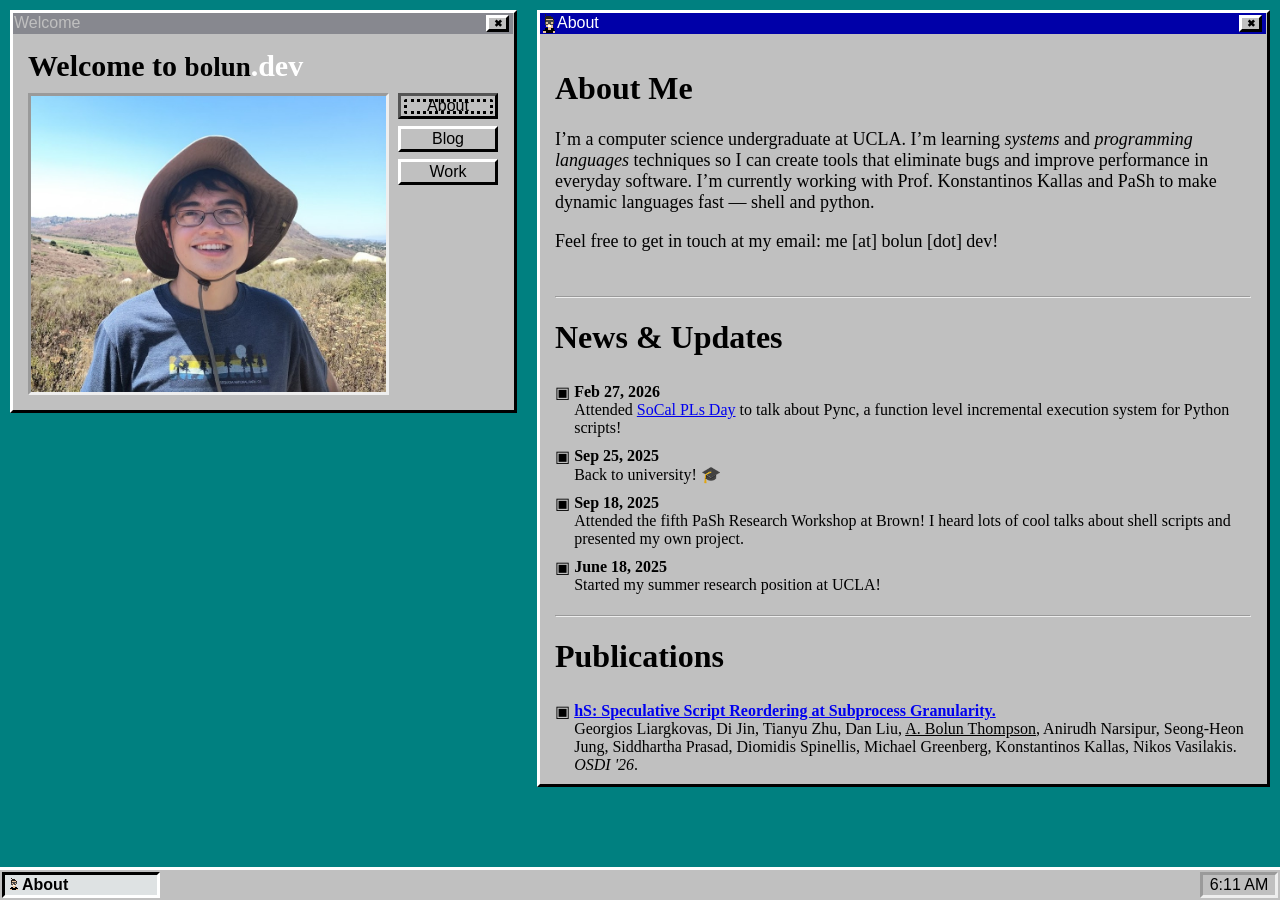
==== about.html @ d0662dd8 "Add files via upload" ====
<!DOCTYPE html>
<html>
<head>
<meta name="viewport" content="width=device-width, initial-scale=1">
<style>
a.link-button, a.link-button:hover, a.link-button:focus {
    text-decoration: none;
    color: inherit;
}
.page {
    display: flex;
    flex-wrap: wrap;
}
p { font-size: 18px; }
ul {
    position: relative;
    list-style: none;
    margin-left: 0;
    padding-left: 1.2em;
}
ul li {
    padding: 5px 0px;
}
ul li:before {
    content: "▣";
    position: absolute;
    left: 0;
}

.box {
    font-family: 'Times New Roman', serif;
    background-color: #c0c0c0;
    border-style: outset;
    border-color: white black black white;
    padding-right: 1px;
    margin:10px;
}
.about-box::-webkit-scrollbar {
    background-color: #e0e3e4;
    width:22px;
}
.about-box::-webkit-scrollbar-thumb {
    background-color: #c0c0c0ff;
    border-style: outset;
    border-color: white black black white;
}
.about-box::-webkit-scrollbar-button:single-button:vertical:decrement {
    background-image: url('uparrow.png');
    background-size: 8px;
    background-position: center center;
    background-repeat: no-repeat;
    background-color: #c0c0c0ff;
    border-style: outset;
    border-color: white black black white;
}
.about-box::-webkit-scrollbar-button:single-button:vertical:decrement:active {
    border-style: solid;
    border-color: #9b9ea3;
}
.about-box::-webkit-scrollbar-button:single-button:vertical:increment {
    background-image: url('downarrow.png');
    background-size: 8px;
    background-position: center center;
    background-repeat: no-repeat;
    background-color: #c0c0c0ff;
    border-style: outset;
    border-color: white black black white;
}
.about-box::-webkit-scrollbar-button:single-button:vertical:increment:active {
    border-style: solid;
    border-color: #9b9ea3;
}
.welcome {
    width:500px;
}
.about {
    flex: 1;
}
.about-box {
    min-width: 300px;
    max-height: 80vh;
    overflow: auto;
}
@media screen and (max-width: 864px) {
  .welcome {
      width: 500px;
      max-width: 94vw;
  }
  .about {
      margin-bottom: 70px;
  }
  .about-box {
      max-height: 100%;
  }
}
.bar {
    display: flex;
    font-family: 'Calibri', sans-serif;
    color: white;
    background-color: #0000a8;
    padding: 1px;
}
.bar-bg {
    color: #c0c0c0;
    background-color: #87888f;
}
.box-content {
    padding: 15px;
}
.flex-content {
    display: flex;
    justify-content: space-between;
}
.picture {
    background-color: #ffffbc;
    border-style: inset;
    border-color: eeeeee;
}
.picture-headshot {
    background-image: url("headshot.jpg");
    width: calc(100% - 115px);
    background-size: cover;
    background-repeat: no-repeat;
    background-position: center center;
    height: 0;
    padding-top: 63.05%;
}
.picture-headshot:hover {
    background-image: url("headshot2.jpg");
    transition-delay:3s;
}
.buttons {
    display: flex;
    flex-direction: column;
    gap: 7px;
}
.button {
    font-family: 'Calibri', sans-serif;
    color: black;
    background-color: #c0c0c0ff;
    border-style: outset;
    border-color: white black black white;
    padding: 1px;
    text-align: center;
    position: relative;
}
.button:active {
    border-style: inset;
    border-color: black white white black;
}
.select:active {
    border-style: solid;
    border-color: black;
}
.selected {
    border-color: black;
}
.select-inner {
    border-style: none;
    border-radius: 2.5px;
    position: absolute;
    top: 2.5px;
    bottom: 2.5px;
    left: 2.5px;
    right: 2.5px;
}
.select:active > .select-inner {
    border-style: dotted;
}
.selected-inner {
    border-style: dotted;
    border-radius: 2.5px;
    position: absolute;
    top: 2.5px;
    bottom: 2.5px;
    left: 2.5px;
    right: 2.5px;
}

.logo {
    display: flex;
    gap: 15px;
}
.logo-img {
    display: block;
    max-height: 50px;
}

.footer {
    position: fixed;
    font-family: 'Calibri', sans-serif;
    background-color: #c0c0c0;
    border-style: outset outset none none;
    border-color: white black black white;
    bottom: 0px;
    width: 100%;
    display: flex;
}
.footer-button {
    font-family: 'Calibri', sans-serif;
    background-color: #dee2e3;
    border-style: inset;
    border-color: black white white black;
    padding: 1px;
    margin: 2px;
}
.footer-time {
    font-family: 'Calibri', sans-serif;
    background-color: #c0c0c0;
    border-style: inset;
    border-color: #eeeeee;
    padding: 1px;
    margin: 2px;
    text-align: center;
}

.mini-icon {
    image-rendering: pixelated;
    object-fit: cover;
    margin-left: 2px;
    margin-right: 2px;
}
</style>
<script type="text/javascript" src="http://ajax.googleapis.com/ajax/libs/jquery/1.7.2/jquery.min.js"></script>
<script type="text/javascript">
$(document).ready(function() {
ShowTime();
});
function ShowTime() {
var dt = new Date();
document.getElementById("lblTime").innerHTML = dt.toLocaleTimeString([], { hour: 'numeric', hour12: true, minute: 'numeric' });
window.setTimeout("ShowTime()", 1000); // Here 1000(milliseconds) means one 1 Sec
}
</script>
</head>
<body style="background-color:#008080ff; margin:0">
<form id="form1" runat="server">

<div class="page">

<div>
<div class="box welcome">
<div class="bar bar-bg">Welcome <div style="flex-grow:1"></div><a class="link-button" style="margin-right:2px;" href="empty.html"><div class="button" style="padding:0px; width:17px; margin:1px; font-size:10px"><b>✖</b></div></a> </div>

<div class="box-content">
<b><span style="font-size:30px">Welcome to <span style="font-family:'Arial Black'; font-size:27px">bolun</span><span style="color: white">.dev</span></span></b>

<div class="flex-content" style="margin-top:10px">

<div class="picture picture-headshot"></div>

<div class="buttons" style="width:100px">
<a class="link-button" href="about.html"><div class="button select selected"><div class="select-inner selected-inner"></div>About</div></a>
<a class="link-button" href="blog.html"><div class="button select"><div class="select-inner"></div>Blog</div></a>
<div class="button select"><div class="select-inner"></div>Work</div>
</div> <!-- end buttons -->

</div> <!-- end flex-content -->
</div> <!-- end box-content -->
</div> <!-- end box -->
</div>

<div class="box about">
<div class="bar"><img class="mini-icon" src="abouticon.png">About<div style="flex-grow:1"></div><a class="link-button" style="margin-right:2px;" href="index.html"><div class="button" style="padding:0px; width:17px; margin:1px; font-size:10px"><b>✖</b></div></a> </div>

<div class="box-content about-box">
<h1><b>About Me</b></h1>
<p>I’m a computer science undergraduate at UCLA. I’m learning <i>systems</i> and <i>programming languages</i> techniques so I can create tools that eliminate bugs and improve performance in everyday software. I’m currently working with Prof. Konstantinos Kallas and PaSh to make dynamic languages fast — shell and python.</p>
<p>Feel free to get in touch at my email: me [at] bolun [dot] dev!</p><br>
<hr />

<h1><b>News & Updates</b></h1>
<ul>
    <li><b>Feb 27, 2026</b><br>Attended <a href="https://socalpls.github.io/">SoCal PLs Day</a> to talk about Pync, a function level incremental execution system for Python scripts!</li>
    <li><b>Sep 25, 2025</b><br>Back to university! 🎓</li>
    <li><b>Sep 18, 2025</b><br>Attended the fifth PaSh Research Workshop at Brown! I heard lots of cool talks about shell scripts and presented my own project.</li>
    <li><b>June 18, 2025</b><br>Started my summer research position at UCLA!</li>
</ul>
<hr />

<h1><b>Publications</b></h1>
<ul>
    <li><b><a href="https://atlas.cs.brown.edu/pdf/hs:osdi:2026.pdf">hS: Speculative Script Reordering at Subprocess Granularity.</a></b><br>Georgios Liargkovas, Di Jin, Tianyu Zhu, Dan Liu, <u>A. Bolun Thompson</u>, Anirudh Narsipur, Seong-Heon Jung, Siddhartha Prasad, Diomidis Spinellis, Michael Greenberg, Konstantinos Kallas, Nikos Vasilakis. <i>OSDI '26</i>.</li>
    <li><b>Pync: Function Level Incremental Execution for Python Scripts.</b><br><u>A. Bolun Thompson</u>. <i>PLDI 2026 Student Research Competition</i>.</li>
</ul>
<hr />

<h1><b>Education</b></h1>
<div class="logo">
    <div style="align-content: center;"><div class="picture"><img class="logo-img" src="ucla.jpg"></div></div>
    <div>
        <p><b><span style="font-size:20px">UCLA</span></b><br>
        Computer Science • Expected Jun 2028</p>
    </div>
</div>
<hr />

<h1><b>Experience</b></h1>
<div class="logo">
    <div style="align-content: center;"><div class="picture"><img class="logo-img" src="pash.jpg"></div></div>
    <p><b><span style="font-size:20px">Programmable Software Systems Lab • UCLA</span></b><br>
    Research Assistant • Nov 2024 - Present<br>
    Advisor: <a href="https://angelhof.github.io/">Konstantinos Kallas</a></p>
</div>
</div> <!-- end box content -->

</div> <!-- end box about -->

</div> <!-- end page -->

<div class="footer">
<div class="footer-button" style="width:150px"><img class="mini-icon" src="abouticon.png"><b>About</b></div>
<div style="flex-grow:1"></div>
<div class="footer-time" style="width:70px"><label id="lblTime"></label></div>
</div>

</body>
</html>
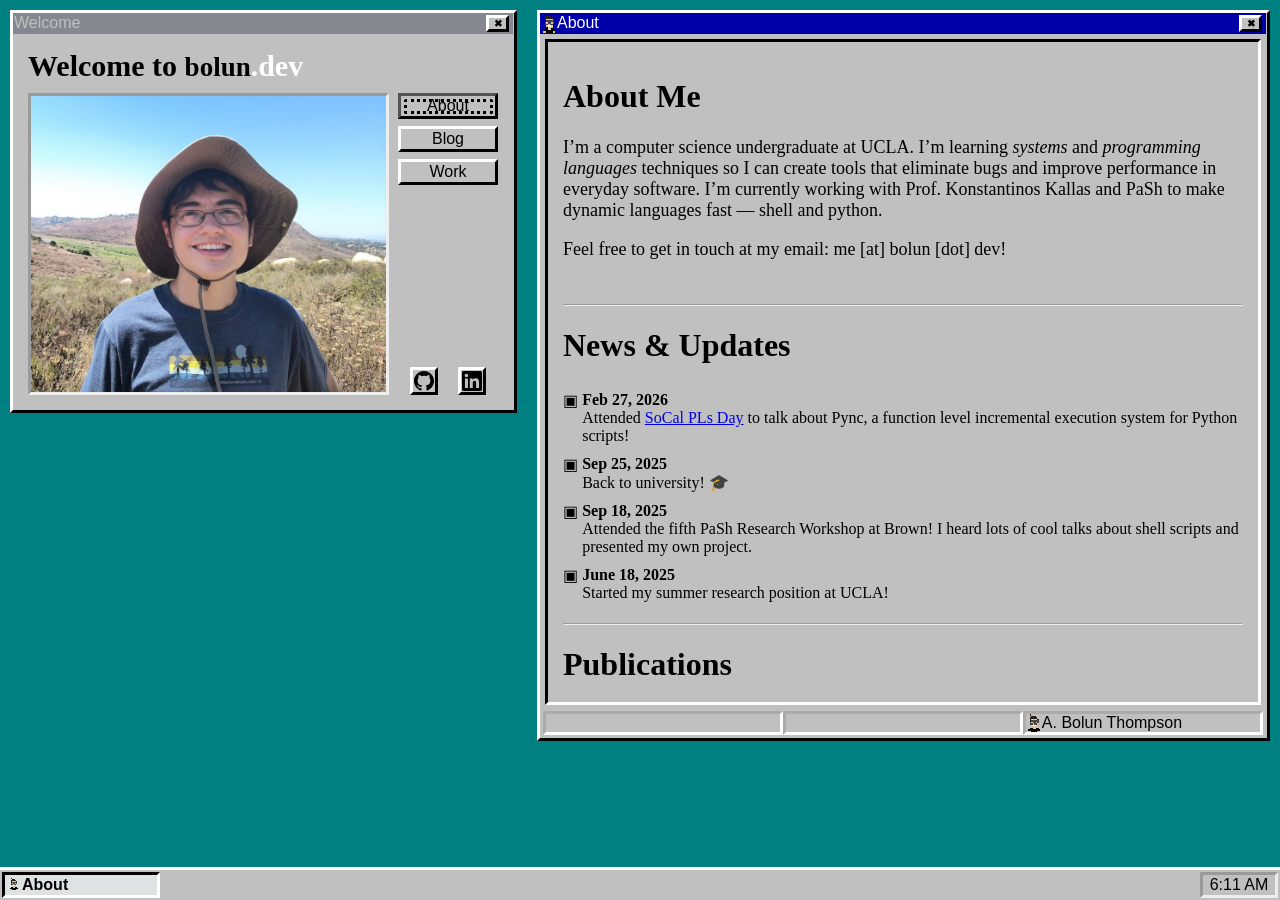
==== commit 4cc6d6ba: "Move images to folder" ====
--- a/about.html
+++ b/about.html
@@ -3,7 +3,7 @@
 <head>
 <meta name="viewport" content="width=device-width, initial-scale=1">
 <style>
-a.link-button, a.link-button:hover, a.link-button:focus {
+a.link-button, a.link-button:hover, a.link-button:focus, a.link-button:active {
     text-decoration: none;
     color: inherit;
 }
@@ -45,7 +45,7 @@
     border-color: white black black white;
 }
 .about-box::-webkit-scrollbar-button:single-button:vertical:decrement {
-    background-image: url('uparrow.png');
+    background-image: url('images/uparrow.png');
     background-size: 8px;
     background-position: center center;
     background-repeat: no-repeat;
@@ -58,7 +58,7 @@
     border-color: #9b9ea3;
 }
 .about-box::-webkit-scrollbar-button:single-button:vertical:increment {
-    background-image: url('downarrow.png');
+    background-image: url('images/downarrow.png');
     background-size: 8px;
     background-position: center center;
     background-repeat: no-repeat;
@@ -78,8 +78,11 @@
 }
 .about-box {
     min-width: 300px;
-    max-height: 80vh;
+    max-height: 70vh;
     overflow: auto;
+    border-style: solid;
+    border-color: black white white black;
+    margin: 5px;
 }
 @media screen and (max-width: 864px) {
   .welcome {
@@ -117,7 +120,7 @@
     border-color: eeeeee;
 }
 .picture-headshot {
-    background-image: url("headshot.jpg");
+    background-image: url("images/headshot.jpg");
     width: calc(100% - 115px);
     background-size: cover;
     background-repeat: no-repeat;
@@ -126,7 +129,7 @@
     padding-top: 63.05%;
 }
 .picture-headshot:hover {
-    background-image: url("headshot2.jpg");
+    background-image: url("images/headshot2.jpg");
     transition-delay:3s;
 }
 .buttons {
@@ -176,6 +179,11 @@
     left: 2.5px;
     right: 2.5px;
 }
+.socials {
+    display: flex;
+    justify-content: center;
+    gap: 20px;
+}
 
 .logo {
     display: flex;
@@ -184,6 +192,19 @@
 .logo-img {
     display: block;
     max-height: 50px;
+}
+.box-footer {
+    display: flex;
+    font-family: 'Calibri', sans-serif;
+    background-color: #c0c0c0;
+    padding: 1px;
+    margin: 2px;
+}
+.box-toe {
+    display: flex;
+    flex-grow: 1;
+    border-style: inset;
+    border-color: white;
 }
 
 .footer {
@@ -253,6 +274,11 @@
 <a class="link-button" href="about.html"><div class="button select selected"><div class="select-inner selected-inner"></div>About</div></a>
 <a class="link-button" href="blog.html"><div class="button select"><div class="select-inner"></div>Blog</div></a>
 <div class="button select"><div class="select-inner"></div>Work</div>
+<div style="flex-grow:1"></div>
+<div class="socials">
+<a class="link-button" href="https://github.com/bolunthompson" target="_blank" rel="noopener noreferrer" style="font-size:0"><div class="button select"><img style="height:100%"; src="images/github.svg"></div></a>
+<a class="link-button" href="https://linkedin.com/in/bolunthompson" target="_blank" rel="noopener noreferrer" style="font-size:0"><div class="button select"><img style="height:100%"; src="images/linkedin.svg"></div></a>
+</div> <!-- end socials -->
 </div> <!-- end buttons -->
 
 </div> <!-- end flex-content -->
@@ -261,7 +287,7 @@
 </div>
 
 <div class="box about">
-<div class="bar"><img class="mini-icon" src="abouticon.png">About<div style="flex-grow:1"></div><a class="link-button" style="margin-right:2px;" href="index.html"><div class="button" style="padding:0px; width:17px; margin:1px; font-size:10px"><b>✖</b></div></a> </div>
+<div class="bar"><img class="mini-icon" src="images/abouticon.png">About<div style="flex-grow:1"></div><a class="link-button" style="margin-right:2px;" href="index.html"><div class="button" style="padding:0px; width:17px; margin:1px; font-size:10px"><b>✖</b></div></a> </div>
 
 <div class="box-content about-box">
 <h1><b>About Me</b></h1>
@@ -287,7 +313,7 @@
 
 <h1><b>Education</b></h1>
 <div class="logo">
-    <div style="align-content: center;"><div class="picture"><img class="logo-img" src="ucla.jpg"></div></div>
+    <div style="align-content: center;"><div class="picture"><img class="logo-img" src="images/ucla.jpg"></div></div>
     <div>
         <p><b><span style="font-size:20px">UCLA</span></b><br>
         Computer Science • Expected Jun 2028</p>
@@ -297,19 +323,20 @@
 
 <h1><b>Experience</b></h1>
 <div class="logo">
-    <div style="align-content: center;"><div class="picture"><img class="logo-img" src="pash.jpg"></div></div>
+    <div style="align-content: center;"><div class="picture"><img class="logo-img" src="images/pash.jpg"></div></div>
     <p><b><span style="font-size:20px">Programmable Software Systems Lab • UCLA</span></b><br>
     Research Assistant • Nov 2024 - Present<br>
     Advisor: <a href="https://angelhof.github.io/">Konstantinos Kallas</a></p>
 </div>
 </div> <!-- end box content -->
 
+<div class="box-footer"><div class="box-toe" style="flex-grow:3"></div><div class="box-toe" style="flex-grow:3"></div><div class="box-toe" style="flex-grow:1"><img class="mini-icon" src="images/abouticon.png">A. Bolun Thompson</div></div>
 </div> <!-- end box about -->
 
 </div> <!-- end page -->
 
 <div class="footer">
-<div class="footer-button" style="width:150px"><img class="mini-icon" src="abouticon.png"><b>About</b></div>
+<div class="footer-button" style="width:150px"><img class="mini-icon" src="images/abouticon.png"><b>About</b></div>
 <div style="flex-grow:1"></div>
 <div class="footer-time" style="width:70px"><label id="lblTime"></label></div>
 </div>
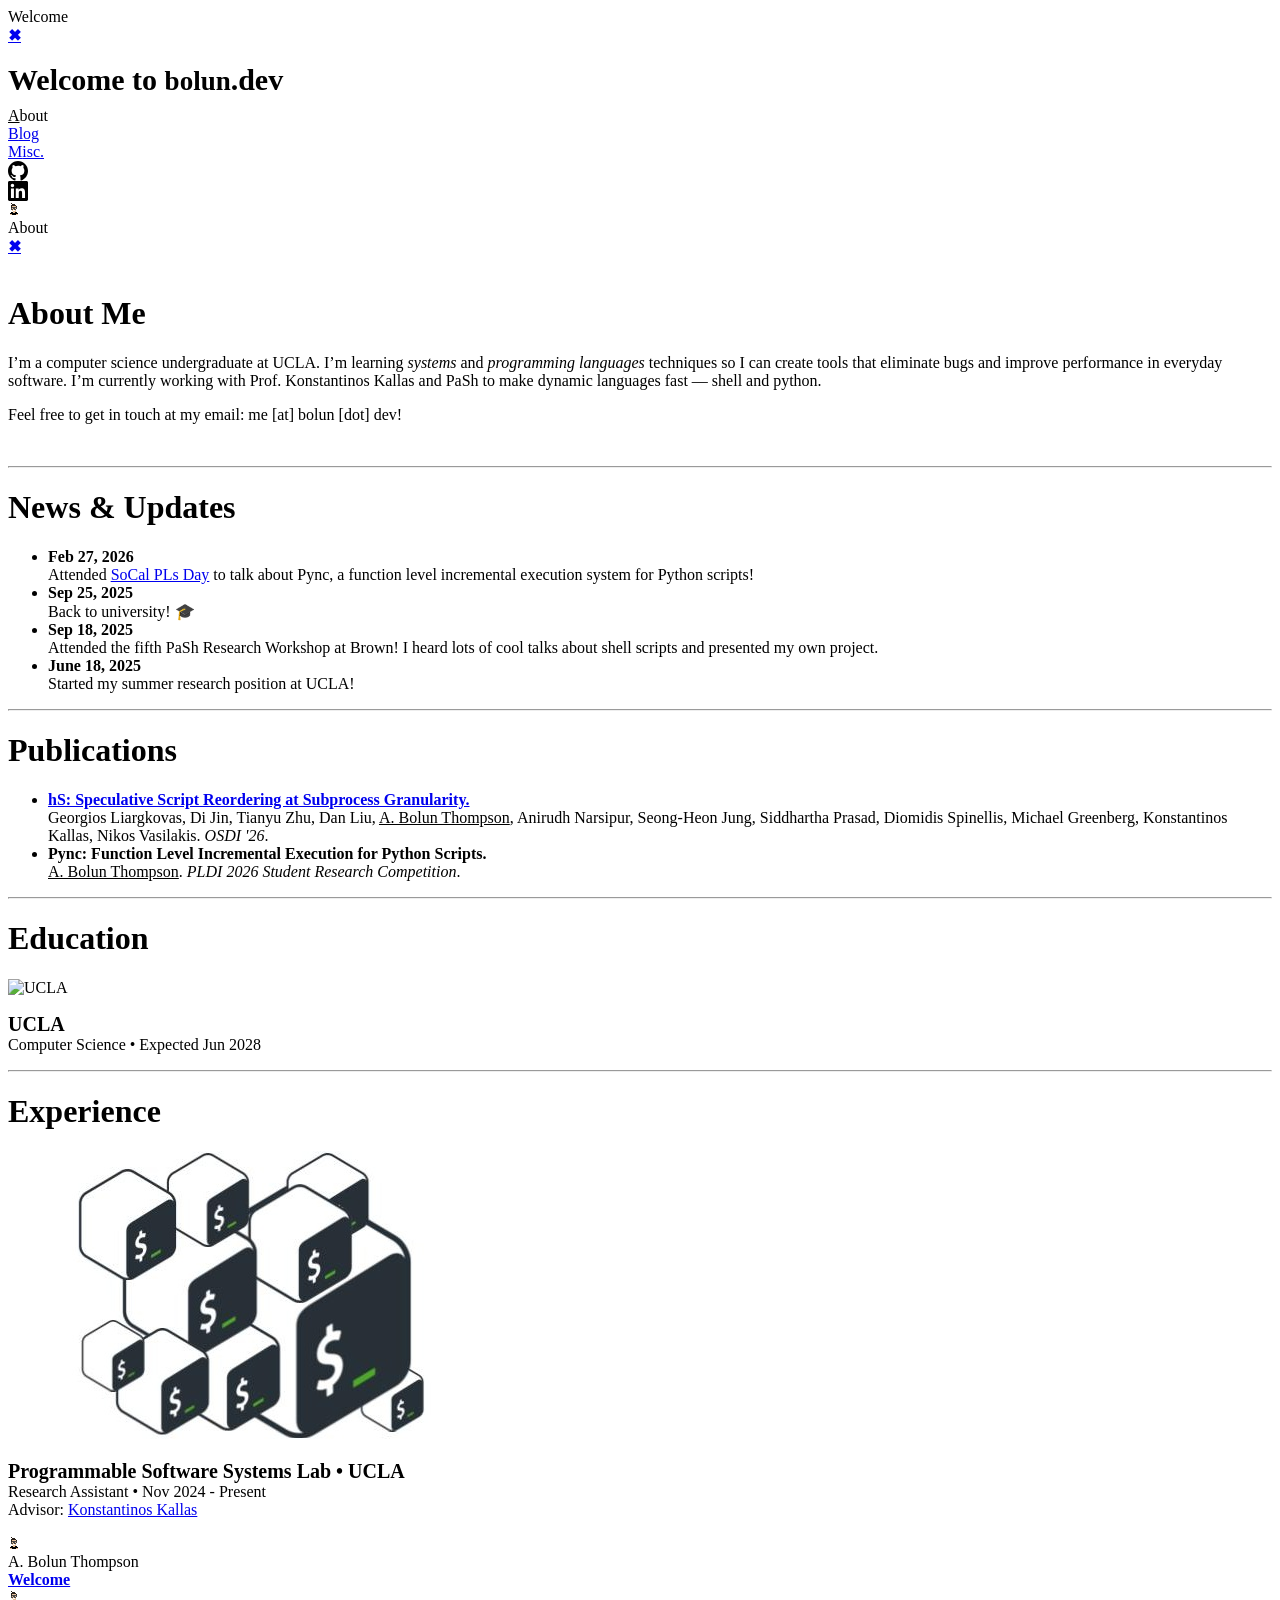
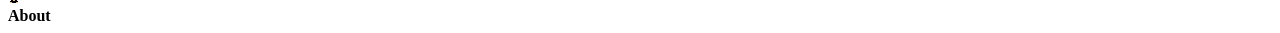
==== commit 329bff96: "Add alt text" ====
--- a/about.html
+++ b/about.html
@@ -1,283 +1,44 @@
 <!DOCTYPE html>
 <html>
 <head>
-<meta name="viewport" content="width=device-width, initial-scale=1">
-<style>
-a.link-button, a.link-button:hover, a.link-button:focus, a.link-button:active {
-    text-decoration: none;
-    color: inherit;
-}
-.page {
-    display: flex;
-    flex-wrap: wrap;
-}
-p { font-size: 18px; }
-ul {
-    position: relative;
-    list-style: none;
-    margin-left: 0;
-    padding-left: 1.2em;
-}
-ul li {
-    padding: 5px 0px;
-}
-ul li:before {
-    content: "▣";
-    position: absolute;
-    left: 0;
-}
+    <meta name="viewport" content="width=device-width, initial-scale=1">
+    <link rel="icon" type="image/png" href="images/bosniper.png"/>
+    <title>About - bolun.dev</title>
 
-.box {
-    font-family: 'Times New Roman', serif;
-    background-color: #c0c0c0;
-    border-style: outset;
-    border-color: white black black white;
-    padding-right: 1px;
-    margin:10px;
-}
-.about-box::-webkit-scrollbar {
-    background-color: #e0e3e4;
-    width:22px;
-}
-.about-box::-webkit-scrollbar-thumb {
-    background-color: #c0c0c0ff;
-    border-style: outset;
-    border-color: white black black white;
-}
-.about-box::-webkit-scrollbar-button:single-button:vertical:decrement {
-    background-image: url('images/uparrow.png');
-    background-size: 8px;
-    background-position: center center;
-    background-repeat: no-repeat;
-    background-color: #c0c0c0ff;
-    border-style: outset;
-    border-color: white black black white;
-}
-.about-box::-webkit-scrollbar-button:single-button:vertical:decrement:active {
-    border-style: solid;
-    border-color: #9b9ea3;
-}
-.about-box::-webkit-scrollbar-button:single-button:vertical:increment {
-    background-image: url('images/downarrow.png');
-    background-size: 8px;
-    background-position: center center;
-    background-repeat: no-repeat;
-    background-color: #c0c0c0ff;
-    border-style: outset;
-    border-color: white black black white;
-}
-.about-box::-webkit-scrollbar-button:single-button:vertical:increment:active {
-    border-style: solid;
-    border-color: #9b9ea3;
-}
-.welcome {
-    width:500px;
-}
-.about {
-    flex: 1;
-}
-.about-box {
-    min-width: 300px;
-    max-height: 70vh;
-    overflow: auto;
-    border-style: solid;
-    border-color: black white white black;
-    margin: 5px;
-}
-@media screen and (max-width: 864px) {
-  .welcome {
-      width: 500px;
-      max-width: 94vw;
-  }
-  .about {
-      margin-bottom: 70px;
-  }
-  .about-box {
-      max-height: 100%;
-  }
-}
-.bar {
-    display: flex;
-    font-family: 'Calibri', sans-serif;
-    color: white;
-    background-color: #0000a8;
-    padding: 1px;
-}
-.bar-bg {
-    color: #c0c0c0;
-    background-color: #87888f;
-}
-.box-content {
-    padding: 15px;
-}
-.flex-content {
-    display: flex;
-    justify-content: space-between;
-}
-.picture {
-    background-color: #ffffbc;
-    border-style: inset;
-    border-color: eeeeee;
-}
-.picture-headshot {
-    background-image: url("images/headshot.jpg");
-    width: calc(100% - 115px);
-    background-size: cover;
-    background-repeat: no-repeat;
-    background-position: center center;
-    height: 0;
-    padding-top: 63.05%;
-}
-.picture-headshot:hover {
-    background-image: url("images/headshot2.jpg");
-    transition-delay:3s;
-}
-.buttons {
-    display: flex;
-    flex-direction: column;
-    gap: 7px;
-}
-.button {
-    font-family: 'Calibri', sans-serif;
-    color: black;
-    background-color: #c0c0c0ff;
-    border-style: outset;
-    border-color: white black black white;
-    padding: 1px;
-    text-align: center;
-    position: relative;
-}
-.button:active {
-    border-style: inset;
-    border-color: black white white black;
-}
-.select:active {
-    border-style: solid;
-    border-color: black;
-}
-.selected {
-    border-color: black;
-}
-.select-inner {
-    border-style: none;
-    border-radius: 2.5px;
-    position: absolute;
-    top: 2.5px;
-    bottom: 2.5px;
-    left: 2.5px;
-    right: 2.5px;
-}
-.select:active > .select-inner {
-    border-style: dotted;
-}
-.selected-inner {
-    border-style: dotted;
-    border-radius: 2.5px;
-    position: absolute;
-    top: 2.5px;
-    bottom: 2.5px;
-    left: 2.5px;
-    right: 2.5px;
-}
-.socials {
-    display: flex;
-    justify-content: center;
-    gap: 20px;
-}
+    <link rel="stylesheet" type="text/css" href="styles/colors.css">
+    <link rel="stylesheet" type="text/css" href="styles/main.css">
+    <link rel="stylesheet" type="text/css" href="styles/welcome.css">
+    <link rel="stylesheet" type="text/css" href="styles/about.css">
 
-.logo {
-    display: flex;
-    gap: 15px;
-}
-.logo-img {
-    display: block;
-    max-height: 50px;
-}
-.box-footer {
-    display: flex;
-    font-family: 'Calibri', sans-serif;
-    background-color: #c0c0c0;
-    padding: 1px;
-    margin: 2px;
-}
-.box-toe {
-    display: flex;
-    flex-grow: 1;
-    border-style: inset;
-    border-color: white;
-}
-
-.footer {
-    position: fixed;
-    font-family: 'Calibri', sans-serif;
-    background-color: #c0c0c0;
-    border-style: outset outset none none;
-    border-color: white black black white;
-    bottom: 0px;
-    width: 100%;
-    display: flex;
-}
-.footer-button {
-    font-family: 'Calibri', sans-serif;
-    background-color: #dee2e3;
-    border-style: inset;
-    border-color: black white white black;
-    padding: 1px;
-    margin: 2px;
-}
-.footer-time {
-    font-family: 'Calibri', sans-serif;
-    background-color: #c0c0c0;
-    border-style: inset;
-    border-color: #eeeeee;
-    padding: 1px;
-    margin: 2px;
-    text-align: center;
-}
-
-.mini-icon {
-    image-rendering: pixelated;
-    object-fit: cover;
-    margin-left: 2px;
-    margin-right: 2px;
-}
-</style>
-<script type="text/javascript" src="http://ajax.googleapis.com/ajax/libs/jquery/1.7.2/jquery.min.js"></script>
-<script type="text/javascript">
-$(document).ready(function() {
-ShowTime();
-});
-function ShowTime() {
-var dt = new Date();
-document.getElementById("lblTime").innerHTML = dt.toLocaleTimeString([], { hour: 'numeric', hour12: true, minute: 'numeric' });
-window.setTimeout("ShowTime()", 1000); // Here 1000(milliseconds) means one 1 Sec
-}
-</script>
+    <script type="text/javascript" src="https://code.jquery.com/jquery-4.0.0.slim.min.js"></script>
+    <script type="text/javascript" src="scripts/clock.js"></script>
+    <script type="text/javascript" src="scripts/colors.js"></script>
+    <script type="text/javascript" src="scripts/keybind.js"></script>
 </head>
-<body style="background-color:#008080ff; margin:0">
-<form id="form1" runat="server">
+<body>
 
 <div class="page">
 
 <div>
 <div class="box welcome">
-<div class="bar bar-bg">Welcome <div style="flex-grow:1"></div><a class="link-button" style="margin-right:2px;" href="empty.html"><div class="button" style="padding:0px; width:17px; margin:1px; font-size:10px"><b>✖</b></div></a> </div>
+<div class="bar bar-bg">Welcome <div style="flex-grow:1"></div><a class="link-button" style="margin-right:2px;" href="empty.html"><div class="button x-button"><b>✖</b></div></a> </div>
 
 <div class="box-content">
-<b><span style="font-size:30px">Welcome to <span style="font-family:'Arial Black'; font-size:27px">bolun</span><span style="color: white">.dev</span></span></b>
+<b><span class="welcome-text" style="font-size:30px">Welcome to <span style="font-family:'Arial Black'; font-size:27px">bolun</span><span class="welcome-dev">.dev</span></span></b>
 
 <div class="flex-content" style="margin-top:10px">
 
-<div class="picture picture-headshot"></div>
+<div id="headshot" class="picture"></div>
 
 <div class="buttons" style="width:100px">
-<a class="link-button" href="about.html"><div class="button select selected"><div class="select-inner selected-inner"></div>About</div></a>
-<a class="link-button" href="blog.html"><div class="button select"><div class="select-inner"></div>Blog</div></a>
-<div class="button select"><div class="select-inner"></div>Work</div>
+<div class="button select selected"><div class="select-inner selected-inner"></div><u>A</u>bout</div>
+<a class="link-button" href="blog.html"><div class="button select"><div class="select-inner"></div><u>B</u>log</div></a>
+<a class="link-button" href="misc.html"><div class="button select"><div class="select-inner"></div><u>M</u>isc.</div></a>
 <div style="flex-grow:1"></div>
 <div class="socials">
-<a class="link-button" href="https://github.com/bolunthompson" target="_blank" rel="noopener noreferrer" style="font-size:0"><div class="button select"><img style="height:100%"; src="images/github.svg"></div></a>
-<a class="link-button" href="https://linkedin.com/in/bolunthompson" target="_blank" rel="noopener noreferrer" style="font-size:0"><div class="button select"><img style="height:100%"; src="images/linkedin.svg"></div></a>
+<a class="link-button" href="https://github.com/bolunthompson" target="_blank" rel="noopener noreferrer" style="font-size:0"><div class="button select"><img class="svg-filter" style="height:100%" src="images/github.svg" alt="Github"></div></a>
+<a class="link-button" href="https://linkedin.com/in/bolunthompson" target="_blank" rel="noopener noreferrer" style="font-size:0"><div class="button select"><img class="svg-filter" style="height:100%" src="images/linkedin.svg" alt="LinkedIn"></div></a>
+<div id="colors-toggle" class="button select"><div id="colors-toggle-icon" class="svg-filter"></div></div>
 </div> <!-- end socials -->
 </div> <!-- end buttons -->
 
@@ -287,9 +48,9 @@
 </div>
 
 <div class="box about">
-<div class="bar"><img class="mini-icon" src="images/abouticon.png">About<div style="flex-grow:1"></div><a class="link-button" style="margin-right:2px;" href="index.html"><div class="button" style="padding:0px; width:17px; margin:1px; font-size:10px"><b>✖</b></div></a> </div>
+<div class="bar"><img class="mini-icon" src="images/abouticon.png" alt=""><div class="mini-title">About</div><div style="flex-grow:1"></div><a class="link-button" style="margin-right:2px;" href="index.html"><div class="button x-button"><b>✖</b></div></a> </div>
 
-<div class="box-content about-box">
+<div class="box-content about-box scrollbox">
 <h1><b>About Me</b></h1>
 <p>I’m a computer science undergraduate at UCLA. I’m learning <i>systems</i> and <i>programming languages</i> techniques so I can create tools that eliminate bugs and improve performance in everyday software. I’m currently working with Prof. Konstantinos Kallas and PaSh to make dynamic languages fast — shell and python.</p>
 <p>Feel free to get in touch at my email: me [at] bolun [dot] dev!</p><br>
@@ -313,7 +74,7 @@
 
 <h1><b>Education</b></h1>
 <div class="logo">
-    <div style="align-content: center;"><div class="picture"><img class="logo-img" src="images/ucla.jpg"></div></div>
+    <div style="align-content: center;"><div class="picture"><img class="logo-img" src="images/ucla.jpg" alt="UCLA"></div></div>
     <div>
         <p><b><span style="font-size:20px">UCLA</span></b><br>
         Computer Science • Expected Jun 2028</p>
@@ -323,20 +84,21 @@
 
 <h1><b>Experience</b></h1>
 <div class="logo">
-    <div style="align-content: center;"><div class="picture"><img class="logo-img" src="images/pash.jpg"></div></div>
+    <div style="align-content: center;"><div class="picture"><img class="logo-img" src="images/pash.jpg" alt="PaSh"></div></div>
     <p><b><span style="font-size:20px">Programmable Software Systems Lab • UCLA</span></b><br>
     Research Assistant • Nov 2024 - Present<br>
     Advisor: <a href="https://angelhof.github.io/">Konstantinos Kallas</a></p>
 </div>
-</div> <!-- end box content -->
+</div> <!-- end box-content about-box -->
 
-<div class="box-footer"><div class="box-toe" style="flex-grow:3"></div><div class="box-toe" style="flex-grow:3"></div><div class="box-toe" style="flex-grow:1"><img class="mini-icon" src="images/abouticon.png">A. Bolun Thompson</div></div>
+<div class="box-footer"><div class="box-toe" style="flex-grow:3"></div><div class="box-toe" style="flex-grow:3"></div><div class="box-toe" style="flex-grow:1"><img class="mini-icon" src="images/abouticon.png"><div class="mini-title">A. Bolun Thompson</div></div></div>
 </div> <!-- end box about -->
 
 </div> <!-- end page -->
 
 <div class="footer">
-<div class="footer-button" style="width:150px"><img class="mini-icon" src="images/abouticon.png"><b>About</b></div>
+<a class="link-button" href="index.html"><div class="footer-button footer-bg" style="width:150px"><b>Welcome</b></div></a>
+<div class="footer-button" style="width:150px"><img class="mini-icon" src="images/abouticon.png" alt=""><div class="mini-title"><b>About</b></div></div>
 <div style="flex-grow:1"></div>
 <div class="footer-time" style="width:70px"><label id="lblTime"></label></div>
 </div>
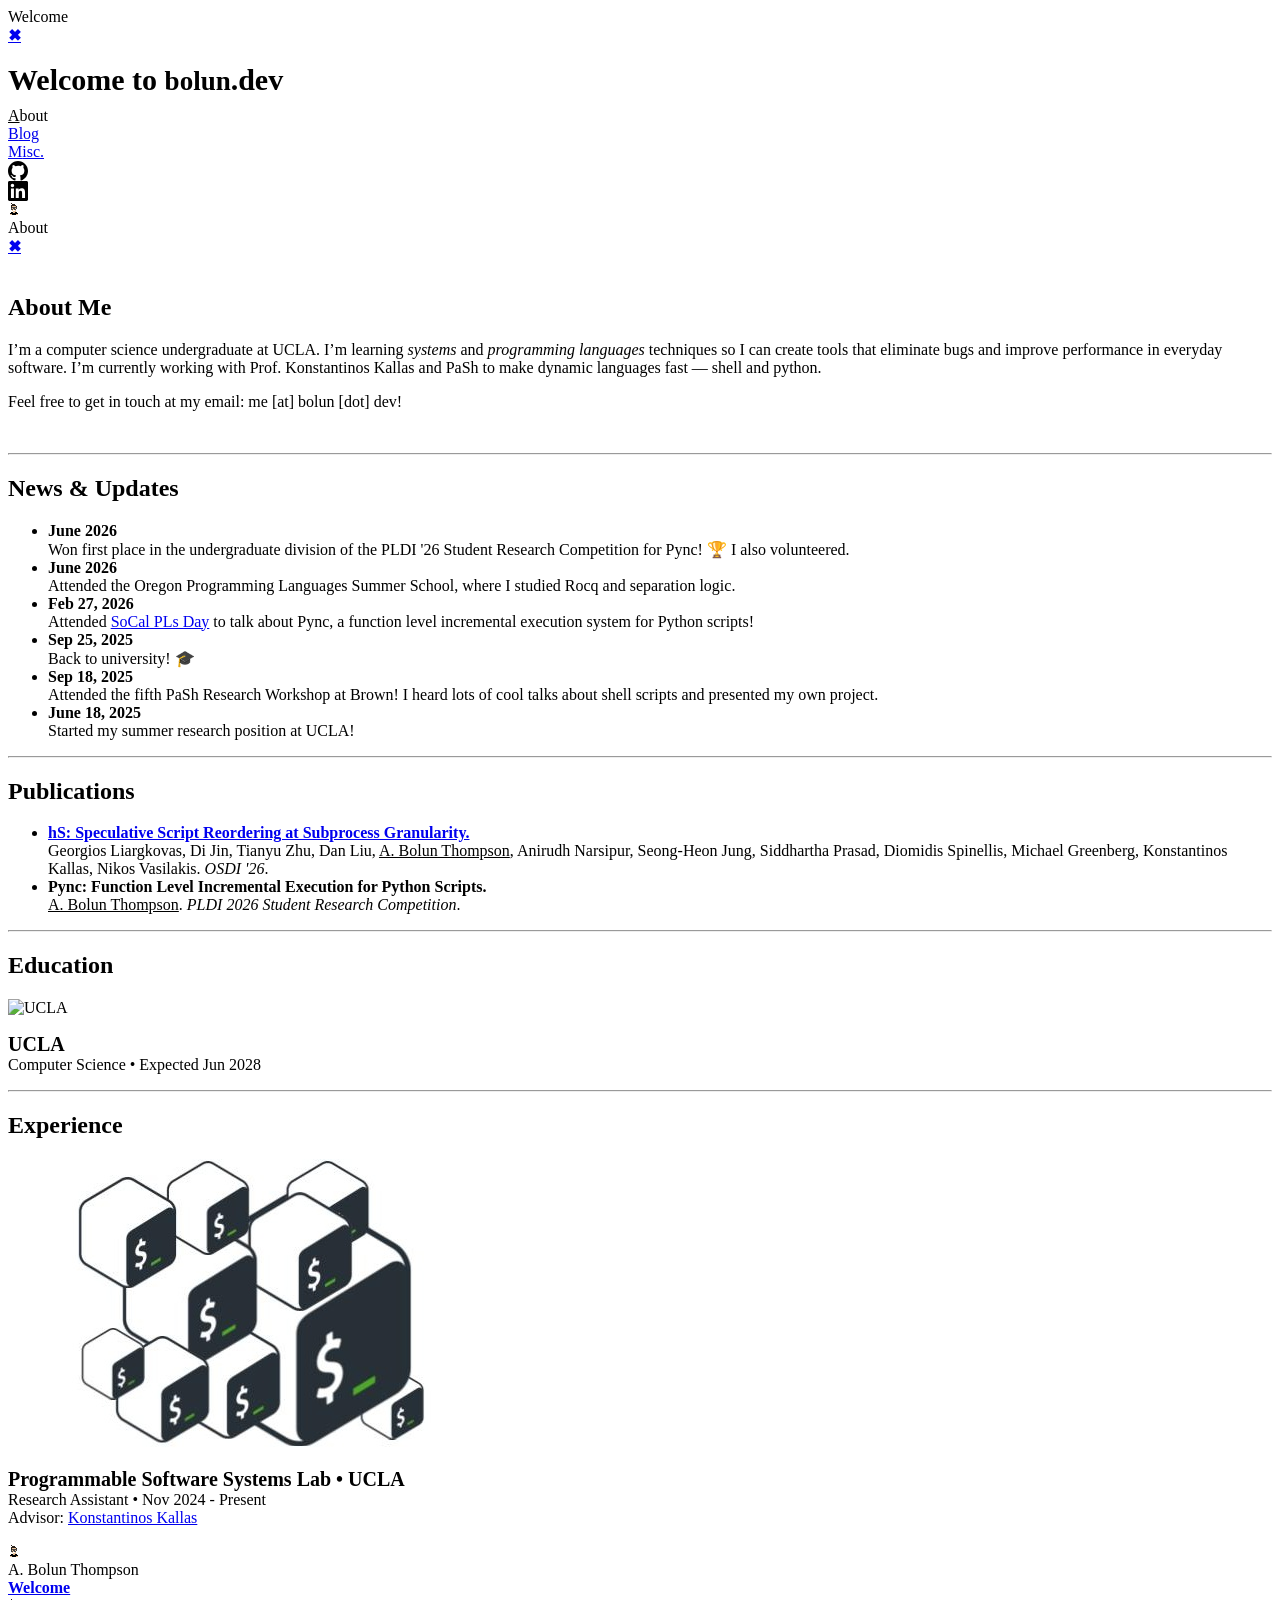
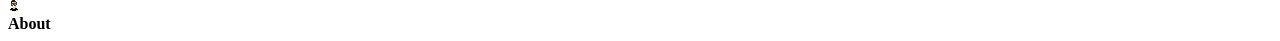
==== commit b98add82: "Add PLDI SRC and OPLSS attendance to news" ====
--- a/about.html
+++ b/about.html
@@ -20,7 +20,7 @@
 <div class="page">
 
 <div>
-<div class="box welcome">
+<article class="box welcome">
 <div class="bar bar-bg">Welcome <div style="flex-grow:1"></div><a class="link-button" style="margin-right:2px;" href="empty.html"><div class="button x-button"><b>✖</b></div></a> </div>
 
 <div class="box-content">
@@ -28,9 +28,9 @@
 
 <div class="flex-content" style="margin-top:10px">
 
-<div id="headshot" class="picture"></div>
+<span id="headshot" class="picture" role="img" aria-label="Headshot of Bolun Thompson"></span>
 
-<div class="buttons" style="width:100px">
+<nav class="buttons" style="width:100px">
 <div class="button select selected"><div class="select-inner selected-inner"></div><u>A</u>bout</div>
 <a class="link-button" href="blog.html"><div class="button select"><div class="select-inner"></div><u>B</u>log</div></a>
 <a class="link-button" href="misc.html"><div class="button select"><div class="select-inner"></div><u>M</u>isc.</div></a>
@@ -38,17 +38,17 @@
 <div class="socials">
 <a class="link-button" href="https://github.com/bolunthompson" target="_blank" rel="noopener noreferrer" style="font-size:0"><div class="button select"><img class="svg-filter" style="height:100%" src="images/github.svg" alt="Github"></div></a>
 <a class="link-button" href="https://linkedin.com/in/bolunthompson" target="_blank" rel="noopener noreferrer" style="font-size:0"><div class="button select"><img class="svg-filter" style="height:100%" src="images/linkedin.svg" alt="LinkedIn"></div></a>
-<div id="colors-toggle" class="button select"><div id="colors-toggle-icon" class="svg-filter"></div></div>
+<div id="colors-toggle" class="button select"><div id="colors-toggle-icon" class="svg-filter"><span role="img" aria-label="toggle dark/light mode"></span></div></div>
 </div> <!-- end socials -->
-</div> <!-- end buttons -->
+</nav> <!-- end buttons -->
 
 </div> <!-- end flex-content -->
 </div> <!-- end box-content -->
-</div> <!-- end box -->
+</article> <!-- end box -->
 </div>
 
-<div class="box about">
-<div class="bar"><img class="mini-icon" src="images/abouticon.png" alt=""><div class="mini-title">About</div><div style="flex-grow:1"></div><a class="link-button" style="margin-right:2px;" href="index.html"><div class="button x-button"><b>✖</b></div></a> </div>
+<article class="box about">
+<header class="bar"><img class="mini-icon" src="images/abouticon.png" alt=""><div class="mini-title">About</div><div style="flex-grow:1"></div><a class="link-button" style="margin-right:2px;" href="index.html"><div class="button x-button"><b>✖</b></div></a> </header>
 
 <div class="box-content about-box scrollbox">
 <h1><b>About Me</b></h1>
@@ -58,6 +58,8 @@
 
 <h1><b>News & Updates</b></h1>
 <ul>
+    <li><b>June 2026</b><br>Won first place in the undergraduate division of the PLDI '26 Student Research Competition for Pync! 🏆 I also volunteered.</li>
+    <li><b>June 2026</b><br>Attended the Oregon Programming Languages Summer School, where I studied Rocq and separation logic.</li>
     <li><b>Feb 27, 2026</b><br>Attended <a href="https://socalpls.github.io/">SoCal PLs Day</a> to talk about Pync, a function level incremental execution system for Python scripts!</li>
     <li><b>Sep 25, 2025</b><br>Back to university! 🎓</li>
     <li><b>Sep 18, 2025</b><br>Attended the fifth PaSh Research Workshop at Brown! I heard lots of cool talks about shell scripts and presented my own project.</li>
@@ -92,16 +94,16 @@
 </div> <!-- end box-content about-box -->
 
 <div class="box-footer"><div class="box-toe" style="flex-grow:3"></div><div class="box-toe" style="flex-grow:3"></div><div class="box-toe" style="flex-grow:1"><img class="mini-icon" src="images/abouticon.png"><div class="mini-title">A. Bolun Thompson</div></div></div>
-</div> <!-- end box about -->
+</article> <!-- end box about -->
 
 </div> <!-- end page -->
 
-<div class="footer">
+<footer class="footer">
 <a class="link-button" href="index.html"><div class="footer-button footer-bg" style="width:150px"><b>Welcome</b></div></a>
 <div class="footer-button" style="width:150px"><img class="mini-icon" src="images/abouticon.png" alt=""><div class="mini-title"><b>About</b></div></div>
 <div style="flex-grow:1"></div>
 <div class="footer-time" style="width:70px"><label id="lblTime"></label></div>
-</div>
+</footer>
 
 </body>
-</html>+</html>
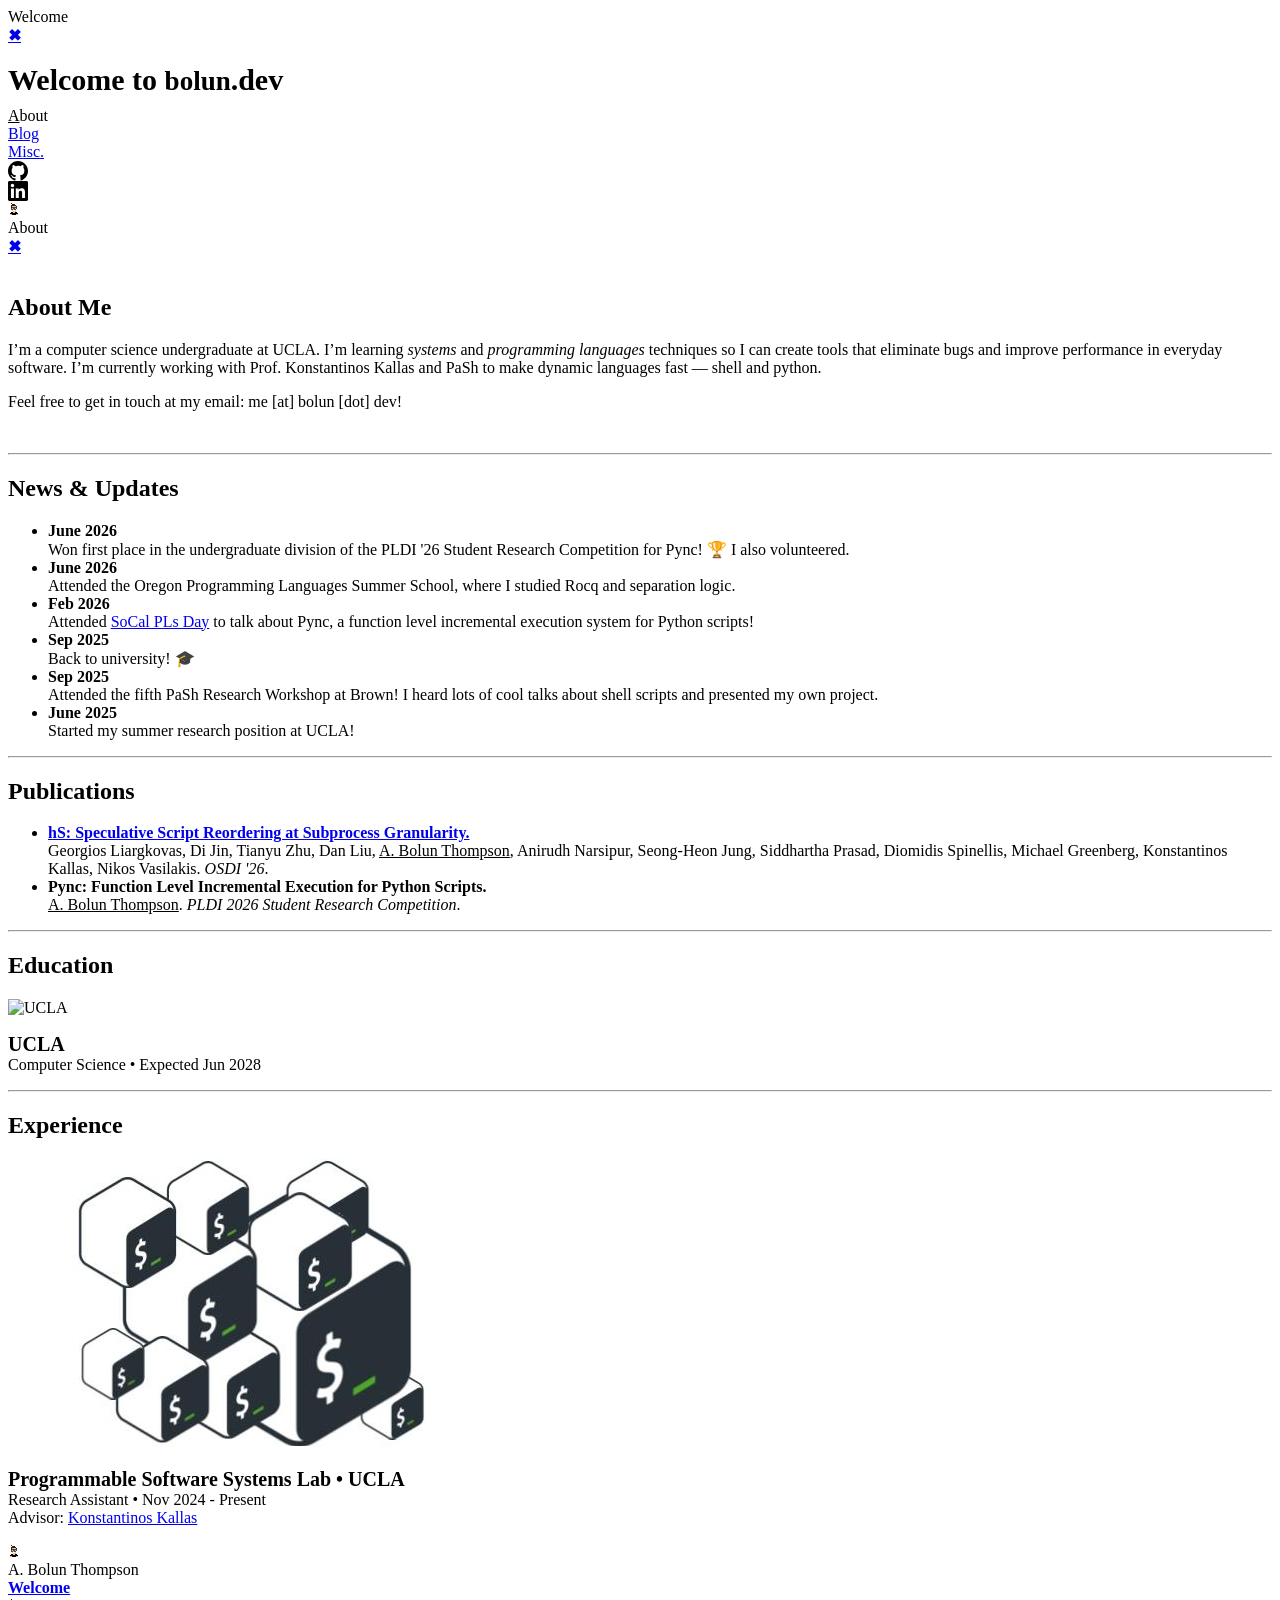
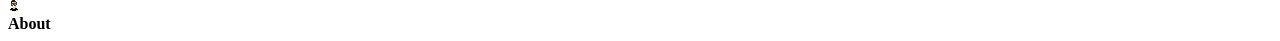
==== commit d395153f: "remove precises days" ====
--- a/about.html
+++ b/about.html
@@ -1,109 +1,109 @@
-<!DOCTYPE html>
-<html>
-<head>
-    <meta name="viewport" content="width=device-width, initial-scale=1">
-    <link rel="icon" type="image/png" href="images/bosniper.png"/>
-    <title>About - bolun.dev</title>
-
-    <link rel="stylesheet" type="text/css" href="styles/colors.css">
-    <link rel="stylesheet" type="text/css" href="styles/main.css">
-    <link rel="stylesheet" type="text/css" href="styles/welcome.css">
-    <link rel="stylesheet" type="text/css" href="styles/about.css">
-
-    <script type="text/javascript" src="https://code.jquery.com/jquery-4.0.0.slim.min.js"></script>
-    <script type="text/javascript" src="scripts/clock.js"></script>
-    <script type="text/javascript" src="scripts/colors.js"></script>
-    <script type="text/javascript" src="scripts/keybind.js"></script>
-</head>
-<body>
-
-<div class="page">
-
-<div>
-<article class="box welcome">
-<div class="bar bar-bg">Welcome <div style="flex-grow:1"></div><a class="link-button" style="margin-right:2px;" href="empty.html"><div class="button x-button"><b>✖</b></div></a> </div>
-
-<div class="box-content">
-<b><span class="welcome-text" style="font-size:30px">Welcome to <span style="font-family:'Arial Black'; font-size:27px">bolun</span><span class="welcome-dev">.dev</span></span></b>
-
-<div class="flex-content" style="margin-top:10px">
-
-<span id="headshot" class="picture" role="img" aria-label="Headshot of Bolun Thompson"></span>
-
-<nav class="buttons" style="width:100px">
-<div class="button select selected"><div class="select-inner selected-inner"></div><u>A</u>bout</div>
-<a class="link-button" href="blog.html"><div class="button select"><div class="select-inner"></div><u>B</u>log</div></a>
-<a class="link-button" href="misc.html"><div class="button select"><div class="select-inner"></div><u>M</u>isc.</div></a>
-<div style="flex-grow:1"></div>
-<div class="socials">
-<a class="link-button" href="https://github.com/bolunthompson" target="_blank" rel="noopener noreferrer" style="font-size:0"><div class="button select"><img class="svg-filter" style="height:100%" src="images/github.svg" alt="Github"></div></a>
-<a class="link-button" href="https://linkedin.com/in/bolunthompson" target="_blank" rel="noopener noreferrer" style="font-size:0"><div class="button select"><img class="svg-filter" style="height:100%" src="images/linkedin.svg" alt="LinkedIn"></div></a>
-<div id="colors-toggle" class="button select"><div id="colors-toggle-icon" class="svg-filter"><span role="img" aria-label="toggle dark/light mode"></span></div></div>
-</div> <!-- end socials -->
-</nav> <!-- end buttons -->
-
-</div> <!-- end flex-content -->
-</div> <!-- end box-content -->
-</article> <!-- end box -->
-</div>
-
-<article class="box about">
-<header class="bar"><img class="mini-icon" src="images/abouticon.png" alt=""><div class="mini-title">About</div><div style="flex-grow:1"></div><a class="link-button" style="margin-right:2px;" href="index.html"><div class="button x-button"><b>✖</b></div></a> </header>
-
-<div class="box-content about-box scrollbox">
-<h1><b>About Me</b></h1>
-<p>I’m a computer science undergraduate at UCLA. I’m learning <i>systems</i> and <i>programming languages</i> techniques so I can create tools that eliminate bugs and improve performance in everyday software. I’m currently working with Prof. Konstantinos Kallas and PaSh to make dynamic languages fast — shell and python.</p>
-<p>Feel free to get in touch at my email: me [at] bolun [dot] dev!</p><br>
-<hr />
-
-<h1><b>News & Updates</b></h1>
-<ul>
-    <li><b>June 2026</b><br>Won first place in the undergraduate division of the PLDI '26 Student Research Competition for Pync! 🏆 I also volunteered.</li>
-    <li><b>June 2026</b><br>Attended the Oregon Programming Languages Summer School, where I studied Rocq and separation logic.</li>
-    <li><b>Feb 27, 2026</b><br>Attended <a href="https://socalpls.github.io/">SoCal PLs Day</a> to talk about Pync, a function level incremental execution system for Python scripts!</li>
-    <li><b>Sep 25, 2025</b><br>Back to university! 🎓</li>
-    <li><b>Sep 18, 2025</b><br>Attended the fifth PaSh Research Workshop at Brown! I heard lots of cool talks about shell scripts and presented my own project.</li>
-    <li><b>June 18, 2025</b><br>Started my summer research position at UCLA!</li>
-</ul>
-<hr />
-
-<h1><b>Publications</b></h1>
-<ul>
-    <li><b><a href="https://atlas.cs.brown.edu/pdf/hs:osdi:2026.pdf">hS: Speculative Script Reordering at Subprocess Granularity.</a></b><br>Georgios Liargkovas, Di Jin, Tianyu Zhu, Dan Liu, <u>A. Bolun Thompson</u>, Anirudh Narsipur, Seong-Heon Jung, Siddhartha Prasad, Diomidis Spinellis, Michael Greenberg, Konstantinos Kallas, Nikos Vasilakis. <i>OSDI '26</i>.</li>
-    <li><b>Pync: Function Level Incremental Execution for Python Scripts.</b><br><u>A. Bolun Thompson</u>. <i>PLDI 2026 Student Research Competition</i>.</li>
-</ul>
-<hr />
-
-<h1><b>Education</b></h1>
-<div class="logo">
-    <div style="align-content: center;"><div class="picture"><img class="logo-img" src="images/ucla.jpg" alt="UCLA"></div></div>
-    <div>
-        <p><b><span style="font-size:20px">UCLA</span></b><br>
-        Computer Science • Expected Jun 2028</p>
-    </div>
-</div>
-<hr />
-
-<h1><b>Experience</b></h1>
-<div class="logo">
-    <div style="align-content: center;"><div class="picture"><img class="logo-img" src="images/pash.jpg" alt="PaSh"></div></div>
-    <p><b><span style="font-size:20px">Programmable Software Systems Lab • UCLA</span></b><br>
-    Research Assistant • Nov 2024 - Present<br>
-    Advisor: <a href="https://angelhof.github.io/">Konstantinos Kallas</a></p>
-</div>
-</div> <!-- end box-content about-box -->
-
-<div class="box-footer"><div class="box-toe" style="flex-grow:3"></div><div class="box-toe" style="flex-grow:3"></div><div class="box-toe" style="flex-grow:1"><img class="mini-icon" src="images/abouticon.png"><div class="mini-title">A. Bolun Thompson</div></div></div>
-</article> <!-- end box about -->
-
-</div> <!-- end page -->
-
-<footer class="footer">
-<a class="link-button" href="index.html"><div class="footer-button footer-bg" style="width:150px"><b>Welcome</b></div></a>
-<div class="footer-button" style="width:150px"><img class="mini-icon" src="images/abouticon.png" alt=""><div class="mini-title"><b>About</b></div></div>
-<div style="flex-grow:1"></div>
-<div class="footer-time" style="width:70px"><label id="lblTime"></label></div>
-</footer>
-
-</body>
-</html>
+<!DOCTYPE html>
+<html>
+<head>
+    <meta name="viewport" content="width=device-width, initial-scale=1">
+    <link rel="icon" type="image/png" href="images/bosniper.png"/>
+    <title>About - bolun.dev</title>
+
+    <link rel="stylesheet" type="text/css" href="styles/colors.css">
+    <link rel="stylesheet" type="text/css" href="styles/main.css">
+    <link rel="stylesheet" type="text/css" href="styles/welcome.css">
+    <link rel="stylesheet" type="text/css" href="styles/about.css">
+
+    <script type="text/javascript" src="https://code.jquery.com/jquery-4.0.0.slim.min.js"></script>
+    <script type="text/javascript" src="scripts/clock.js"></script>
+    <script type="text/javascript" src="scripts/colors.js"></script>
+    <script type="text/javascript" src="scripts/keybind.js"></script>
+</head>
+<body>
+
+<div class="page">
+
+<div>
+<article class="box welcome">
+<div class="bar bar-bg">Welcome <div style="flex-grow:1"></div><a class="link-button" style="margin-right:2px;" href="empty.html"><div class="button x-button"><b>✖</b></div></a> </div>
+
+<div class="box-content">
+<b><span class="welcome-text" style="font-size:30px">Welcome to <span style="font-family:'Arial Black'; font-size:27px">bolun</span><span class="welcome-dev">.dev</span></span></b>
+
+<div class="flex-content" style="margin-top:10px">
+
+<span id="headshot" class="picture" role="img" aria-label="Headshot of Bolun Thompson"></span>
+
+<nav class="buttons" style="width:100px">
+<div class="button select selected"><div class="select-inner selected-inner"></div><u>A</u>bout</div>
+<a class="link-button" href="blog.html"><div class="button select"><div class="select-inner"></div><u>B</u>log</div></a>
+<a class="link-button" href="misc.html"><div class="button select"><div class="select-inner"></div><u>M</u>isc.</div></a>
+<div style="flex-grow:1"></div>
+<div class="socials">
+<a class="link-button" href="https://github.com/bolunthompson" target="_blank" rel="noopener noreferrer" style="font-size:0"><div class="button select"><img class="svg-filter" style="height:100%" src="images/github.svg" alt="Github"></div></a>
+<a class="link-button" href="https://linkedin.com/in/bolunthompson" target="_blank" rel="noopener noreferrer" style="font-size:0"><div class="button select"><img class="svg-filter" style="height:100%" src="images/linkedin.svg" alt="LinkedIn"></div></a>
+<div id="colors-toggle" class="button select"><div id="colors-toggle-icon" class="svg-filter"><span role="img" aria-label="toggle dark/light mode"></span></div></div>
+</div> <!-- end socials -->
+</nav> <!-- end buttons -->
+
+</div> <!-- end flex-content -->
+</div> <!-- end box-content -->
+</article> <!-- end box -->
+</div>
+
+<article class="box about">
+<header class="bar"><img class="mini-icon" src="images/abouticon.png" alt=""><div class="mini-title">About</div><div style="flex-grow:1"></div><a class="link-button" style="margin-right:2px;" href="index.html"><div class="button x-button"><b>✖</b></div></a> </header>
+
+<div class="box-content about-box scrollbox">
+<h1><b>About Me</b></h1>
+<p>I’m a computer science undergraduate at UCLA. I’m learning <i>systems</i> and <i>programming languages</i> techniques so I can create tools that eliminate bugs and improve performance in everyday software. I’m currently working with Prof. Konstantinos Kallas and PaSh to make dynamic languages fast — shell and python.</p>
+<p>Feel free to get in touch at my email: me [at] bolun [dot] dev!</p><br>
+<hr />
+
+<h1><b>News & Updates</b></h1>
+<ul>
+    <li><b>June 2026</b><br>Won first place in the undergraduate division of the PLDI '26 Student Research Competition for Pync! 🏆 I also volunteered.</li>
+    <li><b>June 2026</b><br>Attended the Oregon Programming Languages Summer School, where I studied Rocq and separation logic.</li>
+    <li><b>Feb 2026</b><br>Attended <a href="https://socalpls.github.io/">SoCal PLs Day</a> to talk about Pync, a function level incremental execution system for Python scripts!</li>
+    <li><b>Sep 2025</b><br>Back to university! 🎓</li>
+    <li><b>Sep 2025</b><br>Attended the fifth PaSh Research Workshop at Brown! I heard lots of cool talks about shell scripts and presented my own project.</li>
+    <li><b>June 2025</b><br>Started my summer research position at UCLA!</li>
+</ul>
+<hr />
+
+<h1><b>Publications</b></h1>
+<ul>
+    <li><b><a href="https://atlas.cs.brown.edu/pdf/hs:osdi:2026.pdf">hS: Speculative Script Reordering at Subprocess Granularity.</a></b><br>Georgios Liargkovas, Di Jin, Tianyu Zhu, Dan Liu, <u>A. Bolun Thompson</u>, Anirudh Narsipur, Seong-Heon Jung, Siddhartha Prasad, Diomidis Spinellis, Michael Greenberg, Konstantinos Kallas, Nikos Vasilakis. <i>OSDI '26</i>.</li>
+    <li><b>Pync: Function Level Incremental Execution for Python Scripts.</b><br><u>A. Bolun Thompson</u>. <i>PLDI 2026 Student Research Competition</i>.</li>
+</ul>
+<hr />
+
+<h1><b>Education</b></h1>
+<div class="logo">
+    <div style="align-content: center;"><div class="picture"><img class="logo-img" src="images/ucla.jpg" alt="UCLA"></div></div>
+    <div>
+        <p><b><span style="font-size:20px">UCLA</span></b><br>
+        Computer Science • Expected Jun 2028</p>
+    </div>
+</div>
+<hr />
+
+<h1><b>Experience</b></h1>
+<div class="logo">
+    <div style="align-content: center;"><div class="picture"><img class="logo-img" src="images/pash.jpg" alt="PaSh"></div></div>
+    <p><b><span style="font-size:20px">Programmable Software Systems Lab • UCLA</span></b><br>
+    Research Assistant • Nov 2024 - Present<br>
+    Advisor: <a href="https://angelhof.github.io/">Konstantinos Kallas</a></p>
+</div>
+</div> <!-- end box-content about-box -->
+
+<div class="box-footer"><div class="box-toe" style="flex-grow:3"></div><div class="box-toe" style="flex-grow:3"></div><div class="box-toe" style="flex-grow:1"><img class="mini-icon" src="images/abouticon.png"><div class="mini-title">A. Bolun Thompson</div></div></div>
+</article> <!-- end box about -->
+
+</div> <!-- end page -->
+
+<footer class="footer">
+<a class="link-button" href="index.html"><div class="footer-button footer-bg" style="width:150px"><b>Welcome</b></div></a>
+<div class="footer-button" style="width:150px"><img class="mini-icon" src="images/abouticon.png" alt=""><div class="mini-title"><b>About</b></div></div>
+<div style="flex-grow:1"></div>
+<div class="footer-time" style="width:70px"><label id="lblTime"></label></div>
+</footer>
+
+</body>
+</html>
